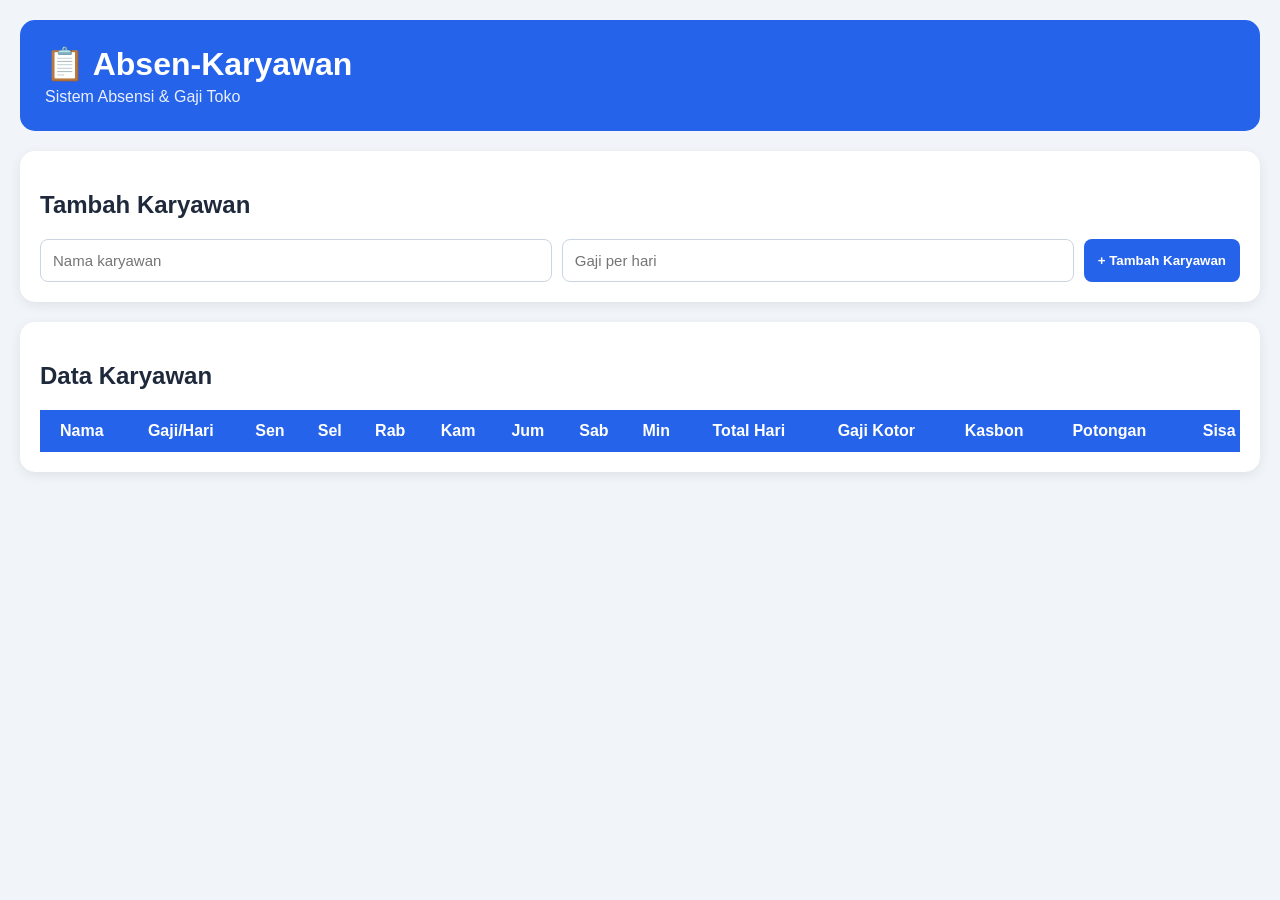
==== index.html @ 2790cf2d "Rename index.html to index.html" ====
<!DOCTYPE html>
<html lang="id">

<head>

    <meta charset="UTF-8">

    <meta name="viewport"
          content="width=device-width, initial-scale=1.0">

    <meta name="theme-color"
          content="#2563eb">

    <meta name="apple-mobile-web-app-capable"
          content="yes">

    <meta name="apple-mobile-web-app-title"
          content="Absen-Karyawan">

    <title>Absen-Karyawan</title>

    <link rel="stylesheet" href="style.css">

    <link rel="manifest" href="manifest.json">

</head>

<body>

<div class="container">

    <header>

        <h1>📋 Absen-Karyawan</h1>

        <p>
            Sistem Absensi & Gaji Toko
        </p>

    </header>


    <section class="form-card">

        <h2>Tambah Karyawan</h2>

        <div class="form-group">

            <input
                type="text"
                id="nama"
                placeholder="Nama karyawan">

            <input
                type="number"
                id="gaji"
                placeholder="Gaji per hari">

            <button onclick="tambahKaryawan()">
                + Tambah Karyawan
            </button>

        </div>

    </section>


    <section class="table-card">

        <h2>Data Karyawan</h2>

        <div class="table-wrapper">

            <table>

                <thead>

                    <tr>

                        <th>Nama</th>
                        <th>Gaji/Hari</th>

                        <th>Sen</th>
                        <th>Sel</th>
                        <th>Rab</th>
                        <th>Kam</th>
                        <th>Jum</th>
                        <th>Sab</th>
                        <th>Min</th>

                        <th>Total Hari</th>
                        <th>Gaji Kotor</th>

                        <th>Kasbon</th>
                        <th>Potongan</th>
                        <th>Sisa Kasbon</th>

                        <th>Gaji Bersih</th>

                        <th>Aksi</th>

                    </tr>

                </thead>

                <tbody id="dataKaryawan"></tbody>

            </table>

        </div>

    </section>

</div>


<script src="script.js"></script>


<script>

if ("serviceWorker" in navigator) {

    window.addEventListener("load", function () {

        navigator.serviceWorker.register("./sw.js");

    });

}

</script>

</body>

</html>
---- style.css ----
* {
    box-sizing: border-box;
}

body {
    margin: 0;
    font-family: Arial, Helvetica, sans-serif;
    background: #f1f5f9;
    color: #1e293b;
}

.container {
    max-width: 1400px;
    margin: auto;
    padding: 20px;
}

header {
    background: #2563eb;
    color: white;
    padding: 25px;
    border-radius: 15px;
    margin-bottom: 20px;
}

header h1 {
    margin: 0 0 5px;
}

header p {
    margin: 0;
    opacity: .9;
}

.form-card,
.table-card {
    background: white;
    padding: 20px;
    border-radius: 15px;
    margin-bottom: 20px;
    box-shadow: 0 3px 12px rgba(0,0,0,.08);
}

.form-group {
    display: flex;
    gap: 10px;
    flex-wrap: wrap;
}

input {
    padding: 12px;
    border: 1px solid #cbd5e1;
    border-radius: 8px;
    font-size: 15px;
}

.form-group input {
    flex: 1;
    min-width: 180px;
}

button {
    border: none;
    border-radius: 8px;
    padding: 10px 14px;
    cursor: pointer;
    background: #2563eb;
    color: white;
    font-weight: bold;
}

button:hover {
    opacity: .9;
}

.table-wrapper {
    overflow-x: auto;
}

table {
    width: 100%;
    border-collapse: collapse;
    min-width: 1500px;
}

th {
    background: #2563eb;
    color: white;
    padding: 12px 8px;
    white-space: nowrap;
}

td {
    padding: 10px 8px;
    border-bottom: 1px solid #e2e8f0;
    text-align: center;
    white-space: nowrap;
}

tr:hover {
    background: #f8fafc;
}


/* =========================
   ABSENSI
========================= */

.absen-select {
    padding: 7px;
    border-radius: 7px;
    border: 1px solid #cbd5e1;
    font-size: 13px;
    background: white;
    cursor: pointer;
}


/* =========================
   INPUT KASBON & POTONGAN
========================= */

.kasbon-input {
    width: 100px;
    padding: 8px;
    border: 1px solid #cbd5e1;
    border-radius: 7px;
    font-size: 14px;
    text-align: right;
    background: white;
}

.kasbon-input:focus {
    outline: none;
    border-color: #2563eb;
    box-shadow: 0 0 0 2px rgba(37,99,235,.15);
}


/* =========================
   TOTAL HARI
========================= */

.total-hari {
    font-weight: bold;
    color: #2563eb;
}


/* =========================
   GAJI KOTOR
========================= */

.gaji-kotor {
    font-weight: bold;
}


/* =========================
   SISA KASBON
========================= */

.sisa-kasbon {
    font-weight: bold;
    color: #dc2626;
}


/* =========================
   GAJI BERSIH
========================= */

.gaji-bersih {
    font-weight: bold;
    color: #16a34a;
}


/* =========================
   TOMBOL EDIT
========================= */

.edit-btn {
    background: #f59e0b;
    margin: 2px;
}


/* =========================
   TOMBOL HAPUS
========================= */

.delete-btn {
    background: #dc2626;
    margin: 2px;
}


/* =========================
   TOMBOL UMUM DI TABEL
========================= */

td button {
    margin: 2px;
}


/* =========================
   RESPONSIVE HP
========================= */

@media (max-width: 600px) {

    .container {
        padding: 10px;
    }

    header {
        padding: 20px;
    }

    header h1 {
        font-size: 22px;
    }

    .form-card,
    .table-card {
        padding: 15px;
    }

    .form-group {
        flex-direction: column;
    }

    .form-group input {
        width: 100%;
    }

    .form-group button {
        width: 100%;
    }

}
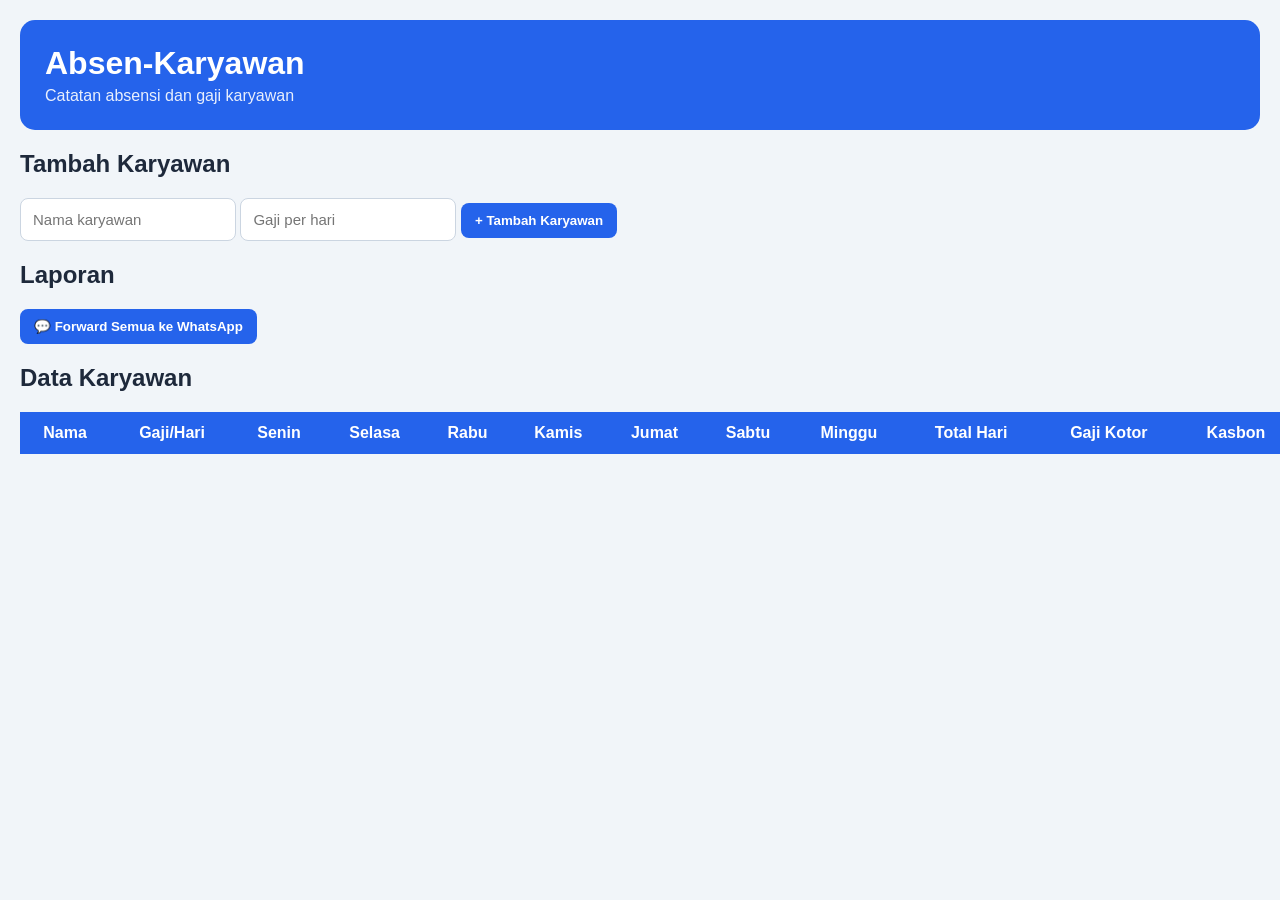
==== commit 3acce15e: "Improve HTML formatting and structure Refactor HTML structure for better readability and maintainabi" ====
--- a/index.html
+++ b/index.html
@@ -5,25 +5,25 @@
 
     <meta charset="UTF-8">
 
-    <meta name="viewport"
-          content="width=device-width, initial-scale=1.0">
+    <meta
+        name="viewport"
+        content="width=device-width, initial-scale=1.0"
+    >
 
-    <meta name="theme-color"
-          content="#2563eb">
-
-    <meta name="apple-mobile-web-app-capable"
-          content="yes">
-
-    <meta name="apple-mobile-web-app-title"
-          content="Absen-Karyawan">
+    <meta
+        name="theme-color"
+        content="#2563eb"
+    >
 
     <title>Absen-Karyawan</title>
 
-    <link rel="stylesheet" href="style.css">
-
-    <link rel="manifest" href="manifest.json">
+    <link
+        rel="stylesheet"
+        href="style.css"
+    >
 
 </head>
+
 
 <body>
 
@@ -31,30 +31,34 @@
 
     <header>
 
-        <h1>📋 Absen-Karyawan</h1>
+        <h1>Absen-Karyawan</h1>
 
         <p>
-            Sistem Absensi & Gaji Toko
+            Catatan absensi dan gaji karyawan
         </p>
 
     </header>
 
 
-    <section class="form-card">
+    <!-- TAMBAH KARYAWAN -->
+
+    <div class="card">
 
         <h2>Tambah Karyawan</h2>
 
-        <div class="form-group">
+        <div class="form">
 
             <input
                 type="text"
                 id="nama"
-                placeholder="Nama karyawan">
+                placeholder="Nama karyawan"
+            >
 
             <input
                 type="number"
                 id="gaji"
-                placeholder="Gaji per hari">
+                placeholder="Gaji per hari"
+            >
 
             <button onclick="tambahKaryawan()">
                 + Tambah Karyawan
@@ -62,14 +66,29 @@
 
         </div>
 
-    </section>
+    </div>
 
 
-    <section class="table-card">
+    <!-- LAPORAN -->
+
+    <div class="card laporan-card">
+
+        <h2>Laporan</h2>
+
+        <button onclick="kirimSemuaWhatsApp()">
+            💬 Forward Semua ke WhatsApp
+        </button>
+
+    </div>
+
+
+    <!-- DATA KARYAWAN -->
+
+    <div class="card">
 
         <h2>Data Karyawan</h2>
 
-        <div class="table-wrapper">
+        <div class="table-container">
 
             <table>
 
@@ -78,22 +97,28 @@
                     <tr>
 
                         <th>Nama</th>
+
                         <th>Gaji/Hari</th>
 
-                        <th>Sen</th>
-                        <th>Sel</th>
-                        <th>Rab</th>
-                        <th>Kam</th>
-                        <th>Jum</th>
-                        <th>Sab</th>
-                        <th>Min</th>
+                        <th>Senin</th>
+
+                        <th>Selasa</th>
+
+                        <th>Rabu</th>
+
+                        <th>Kamis</th>
+
+                        <th>Jumat</th>
+
+                        <th>Sabtu</th>
+
+                        <th>Minggu</th>
 
                         <th>Total Hari</th>
+
                         <th>Gaji Kotor</th>
 
                         <th>Kasbon</th>
-                        <th>Potongan</th>
-                        <th>Sisa Kasbon</th>
 
                         <th>Gaji Bersih</th>
 
@@ -103,34 +128,22 @@
 
                 </thead>
 
-                <tbody id="dataKaryawan"></tbody>
+
+                <tbody id="dataKaryawan">
+
+                </tbody>
 
             </table>
 
         </div>
 
-    </section>
+    </div>
 
 </div>
 
 
 <script src="script.js"></script>
 
-
-<script>
-
-if ("serviceWorker" in navigator) {
-
-    window.addEventListener("load", function () {
-
-        navigator.serviceWorker.register("./sw.js");
-
-    });
-
-}
-
-</script>
-
 </body>
 
 </html>
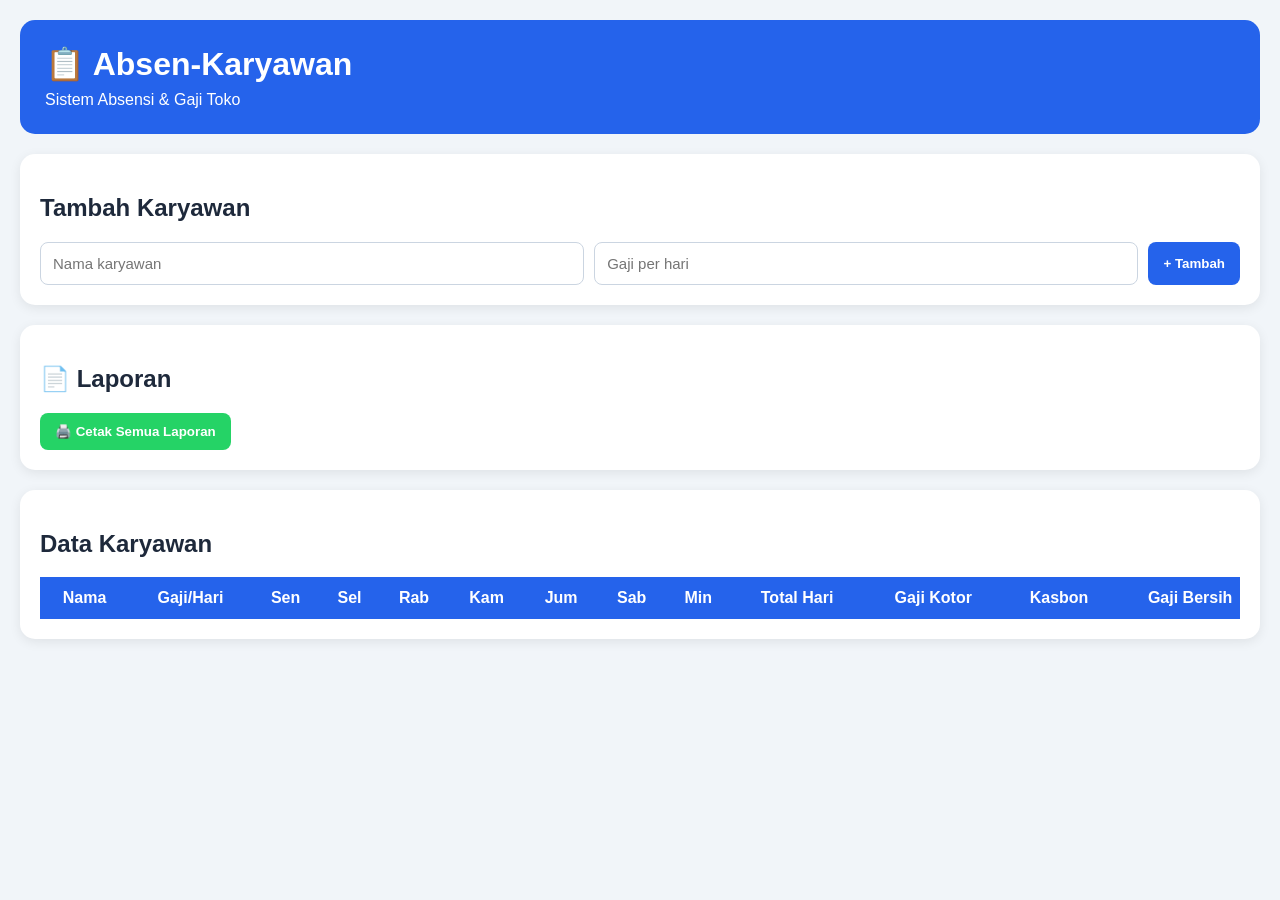
==== commit 1c074b51: "Refactor HTML structure and update content" ====
--- a/index.html
+++ b/index.html
@@ -1,48 +1,26 @@
 <!DOCTYPE html>
 <html lang="id">
-
 <head>
-
     <meta charset="UTF-8">
-
-    <meta
-        name="viewport"
-        content="width=device-width, initial-scale=1.0"
-    >
-
-    <meta
-        name="theme-color"
-        content="#2563eb"
-    >
+    <meta name="viewport" content="width=device-width, initial-scale=1.0">
 
     <title>Absen-Karyawan</title>
 
-    <link
-        rel="stylesheet"
-        href="style.css"
-    >
-
+    <link rel="stylesheet" href="style.css">
 </head>
-
 
 <body>
 
 <div class="container">
 
     <header>
-
-        <h1>Absen-Karyawan</h1>
-
-        <p>
-            Catatan absensi dan gaji karyawan
-        </p>
-
+        <h1>📋 Absen-Karyawan</h1>
+        <p>Sistem Absensi & Gaji Toko</p>
     </header>
 
 
     <!-- TAMBAH KARYAWAN -->
-
-    <div class="card">
+    <section class="card">
 
         <h2>Tambah Karyawan</h2>
 
@@ -61,30 +39,28 @@
             >
 
             <button onclick="tambahKaryawan()">
-                + Tambah Karyawan
+                + Tambah
             </button>
 
         </div>
 
-    </div>
+    </section>
 
 
     <!-- LAPORAN -->
+    <section class="card laporan-card">
 
-    <div class="card laporan-card">
+        <h2>📄 Laporan</h2>
 
-        <h2>Laporan</h2>
-
-        <button onclick="kirimSemuaWhatsApp()">
-            💬 Forward Semua ke WhatsApp
+        <button onclick="cetakSemua()">
+            🖨️ Cetak Semua Laporan
         </button>
 
-    </div>
+    </section>
 
 
     <!-- DATA KARYAWAN -->
-
-    <div class="card">
+    <section class="card">
 
         <h2>Data Karyawan</h2>
 
@@ -95,55 +71,42 @@
                 <thead>
 
                     <tr>
-
                         <th>Nama</th>
-
                         <th>Gaji/Hari</th>
 
-                        <th>Senin</th>
-
-                        <th>Selasa</th>
-
-                        <th>Rabu</th>
-
-                        <th>Kamis</th>
-
-                        <th>Jumat</th>
-
-                        <th>Sabtu</th>
-
-                        <th>Minggu</th>
+                        <th>Sen</th>
+                        <th>Sel</th>
+                        <th>Rab</th>
+                        <th>Kam</th>
+                        <th>Jum</th>
+                        <th>Sab</th>
+                        <th>Min</th>
 
                         <th>Total Hari</th>
-
                         <th>Gaji Kotor</th>
-
                         <th>Kasbon</th>
-
                         <th>Gaji Bersih</th>
-
                         <th>Aksi</th>
-
                     </tr>
 
                 </thead>
 
-
-                <tbody id="dataKaryawan">
-
-                </tbody>
+                <tbody id="dataKaryawan"></tbody>
 
             </table>
 
         </div>
 
-    </div>
+    </section>
 
 </div>
+
+
+<!-- AREA LAPORAN CETAK -->
+<div id="printArea"></div>
 
 
 <script src="script.js"></script>
 
 </body>
-
 </html>
--- a/style.css
+++ b/style.css
@@ -1,10 +1,10 @@
-* {
+* * {
     box-sizing: border-box;
 }
 
 body {
     margin: 0;
-    font-family: Arial, Helvetica, sans-serif;
+    font-family: Arial, sans-serif;
     background: #f1f5f9;
     color: #1e293b;
 }
@@ -15,6 +15,11 @@
     padding: 20px;
 }
 
+
+/* =========================
+   HEADER
+========================= */
+
 header {
     background: #2563eb;
     color: white;
@@ -24,24 +29,32 @@
 }
 
 header h1 {
-    margin: 0 0 5px;
+    margin: 0 0 8px;
 }
 
 header p {
     margin: 0;
-    opacity: .9;
-}
-
-.form-card,
-.table-card {
+}
+
+
+/* =========================
+   CARD
+========================= */
+
+.card {
     background: white;
     padding: 20px;
     border-radius: 15px;
     margin-bottom: 20px;
-    box-shadow: 0 3px 12px rgba(0,0,0,.08);
-}
-
-.form-group {
+    box-shadow: 0 3px 12px rgba(0,0,0,0.08);
+}
+
+
+/* =========================
+   FORM
+========================= */
+
+.form {
     display: flex;
     gap: 10px;
     flex-wrap: wrap;
@@ -54,33 +67,63 @@
     font-size: 15px;
 }
 
-.form-group input {
+.form input {
     flex: 1;
     min-width: 180px;
 }
+
+
+/* =========================
+   BUTTON
+========================= */
 
 button {
     border: none;
     border-radius: 8px;
-    padding: 10px 14px;
+    padding: 11px 15px;
+    background: #2563eb;
+    color: white;
+    font-weight: bold;
     cursor: pointer;
-    background: #2563eb;
-    color: white;
-    font-weight: bold;
 }
 
 button:hover {
-    opacity: .9;
-}
-
-.table-wrapper {
+    opacity: 0.9;
+}
+
+
+/* =========================
+   WHATSAPP
+========================= */
+
+.laporan-card button {
+    background: #25D366;
+}
+
+.whatsapp {
+    background: #25D366;
+    color: white;
+    margin-top: 5px;
+}
+
+.whatsapp:hover {
+    background: #1ebe5d;
+    opacity: 1;
+}
+
+
+/* =========================
+   TABLE
+========================= */
+
+.table-container {
     overflow-x: auto;
 }
 
 table {
     width: 100%;
+    min-width: 1300px;
     border-collapse: collapse;
-    min-width: 1500px;
 }
 
 th {
@@ -103,110 +146,49 @@
 
 
 /* =========================
-   ABSENSI
-========================= */
-
-.absen-select {
+   SELECT
+========================= */
+
+select {
     padding: 7px;
-    border-radius: 7px;
-    border: 1px solid #cbd5e1;
-    font-size: 13px;
-    background: white;
-    cursor: pointer;
-}
-
-
-/* =========================
-   INPUT KASBON & POTONGAN
-========================= */
-
-.kasbon-input {
-    width: 100px;
-    padding: 8px;
     border: 1px solid #cbd5e1;
     border-radius: 7px;
-    font-size: 14px;
-    text-align: right;
-    background: white;
-}
-
-.kasbon-input:focus {
-    outline: none;
-    border-color: #2563eb;
-    box-shadow: 0 0 0 2px rgba(37,99,235,.15);
-}
-
-
-/* =========================
-   TOTAL HARI
-========================= */
-
-.total-hari {
+}
+
+
+/* =========================
+   KASBON
+========================= */
+
+.kasbon {
+    width: 100px;
+}
+
+
+/* =========================
+   TOMBOL AKSI
+========================= */
+
+.edit {
+    background: #f59e0b;
+}
+
+.delete {
+    background: #dc2626;
+}
+
+.bersih {
+    color: #16a34a;
     font-weight: bold;
-    color: #2563eb;
-}
-
-
-/* =========================
-   GAJI KOTOR
-========================= */
-
-.gaji-kotor {
+}
+
+.kotor {
     font-weight: bold;
 }
 
 
 /* =========================
-   SISA KASBON
-========================= */
-
-.sisa-kasbon {
-    font-weight: bold;
-    color: #dc2626;
-}
-
-
-/* =========================
-   GAJI BERSIH
-========================= */
-
-.gaji-bersih {
-    font-weight: bold;
-    color: #16a34a;
-}
-
-
-/* =========================
-   TOMBOL EDIT
-========================= */
-
-.edit-btn {
-    background: #f59e0b;
-    margin: 2px;
-}
-
-
-/* =========================
-   TOMBOL HAPUS
-========================= */
-
-.delete-btn {
-    background: #dc2626;
-    margin: 2px;
-}
-
-
-/* =========================
-   TOMBOL UMUM DI TABEL
-========================= */
-
-td button {
-    margin: 2px;
-}
-
-
-/* =========================
-   RESPONSIVE HP
+   MOBILE
 ========================= */
 
 @media (max-width: 600px) {
@@ -217,27 +199,24 @@
 
     header {
         padding: 20px;
-    }
-
-    header h1 {
-        font-size: 22px;
-    }
-
-    .form-card,
-    .table-card {
+        border-radius: 12px;
+    }
+
+    .card {
         padding: 15px;
     }
 
-    .form-group {
+    .form {
         flex-direction: column;
     }
 
-    .form-group input {
+    .form input,
+    .form button {
         width: 100%;
     }
 
-    .form-group button {
-        width: 100%;
-    }
-
-}
+    button {
+        min-height: 42px;
+    }
+
+}
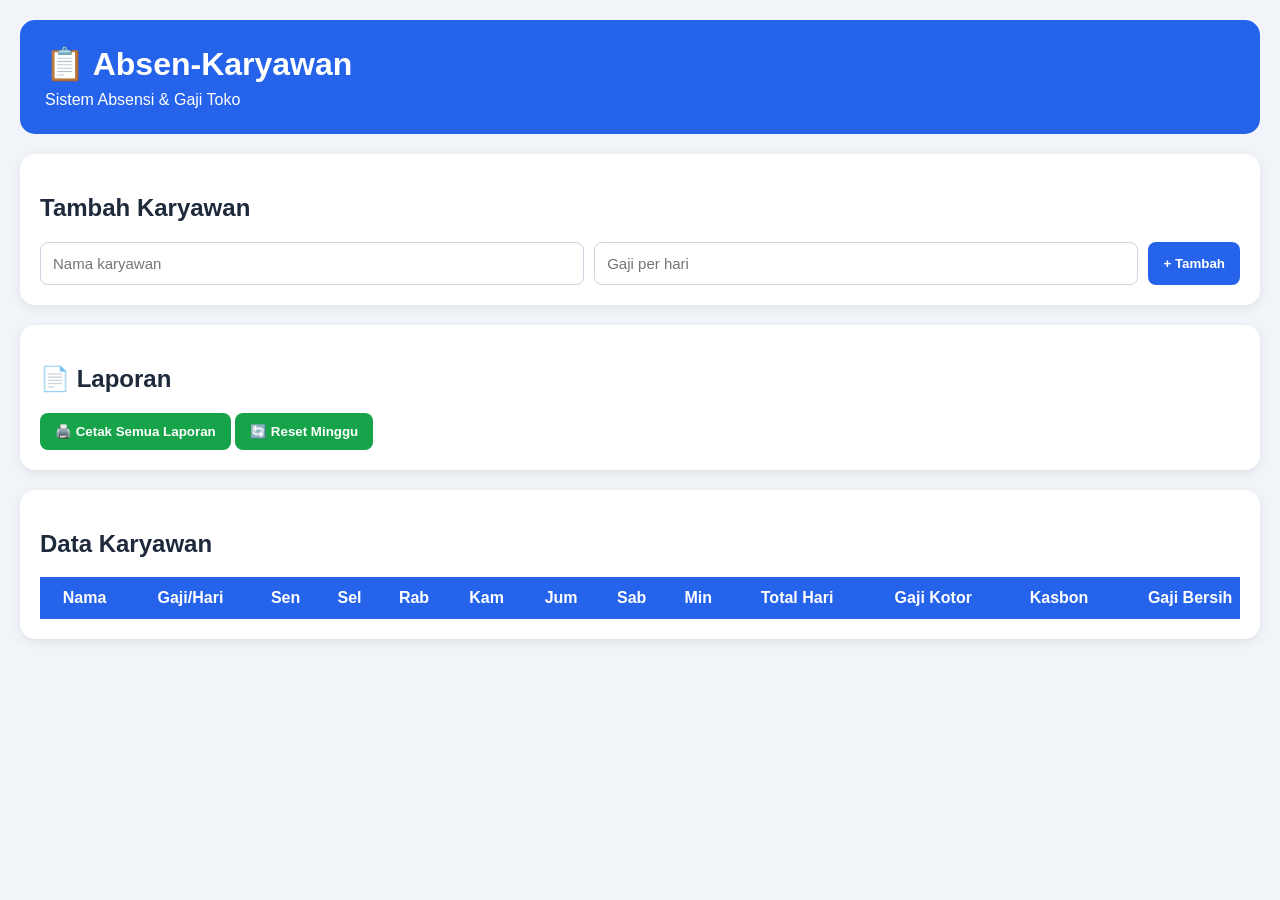
==== commit 9eea8934: "Refactor HTML structure and improve formatting" ====
--- a/index.html
+++ b/index.html
@@ -1,30 +1,62 @@
 <!DOCTYPE html>
 <html lang="id">
+
 <head>
+
     <meta charset="UTF-8">
-    <meta name="viewport" content="width=device-width, initial-scale=1.0">
+
+    <meta
+        name="viewport"
+        content="width=device-width, initial-scale=1.0"
+    >
 
     <title>Absen-Karyawan</title>
 
-    <link rel="stylesheet" href="style.css">
+    <link
+        rel="stylesheet"
+        href="style.css"
+    >
+
 </head>
 
+
 <body>
 
+
 <div class="container">
 
+
+    <!-- =========================
+         HEADER
+    ========================== -->
+
     <header>
-        <h1>📋 Absen-Karyawan</h1>
-        <p>Sistem Absensi & Gaji Toko</p>
+
+        <h1>
+            📋 Absen-Karyawan
+        </h1>
+
+        <p>
+            Sistem Absensi & Gaji Toko
+        </p>
+
     </header>
 
 
-    <!-- TAMBAH KARYAWAN -->
+
+    <!-- =========================
+         TAMBAH KARYAWAN
+    ========================== -->
+
     <section class="card">
 
-        <h2>Tambah Karyawan</h2>
+        <h2>
+            Tambah Karyawan
+        </h2>
+
 
         <div class="form">
+
 
             <input
                 type="text"
@@ -32,81 +64,205 @@
                 placeholder="Nama karyawan"
             >
 
+
             <input
                 type="number"
                 id="gaji"
                 placeholder="Gaji per hari"
             >
 
-            <button onclick="tambahKaryawan()">
+
+            <button
+                type="button"
+                onclick="tambahKaryawan()"
+            >
                 + Tambah
             </button>
 
+
         </div>
 
     </section>
 
 
-    <!-- LAPORAN -->
+
+    <!-- =========================
+         LAPORAN
+    ========================== -->
+
     <section class="card laporan-card">
 
-        <h2>📄 Laporan</h2>
-
-        <button onclick="cetakSemua()">
-            🖨️ Cetak Semua Laporan
-        </button>
+
+        <h2>
+            📄 Laporan
+        </h2>
+
+
+        <div class="laporan-buttons">
+
+
+            <!-- CETAK SEMUA -->
+
+            <button
+                type="button"
+                onclick="cetakSemua()"
+            >
+                🖨️ Cetak Semua Laporan
+            </button>
+
+
+
+            <!-- RESET MINGGU -->
+
+            <button
+                type="button"
+                onclick="resetMinggu()"
+            >
+                🔄 Reset Minggu
+            </button>
+
+
+        </div>
+
 
     </section>
 
 
-    <!-- DATA KARYAWAN -->
+
+    <!-- =========================
+         DATA KARYAWAN
+    ========================== -->
+
     <section class="card">
 
-        <h2>Data Karyawan</h2>
+
+        <h2>
+            Data Karyawan
+        </h2>
+
 
         <div class="table-container">
 
+
             <table>
 
+
                 <thead>
 
+
                     <tr>
-                        <th>Nama</th>
-                        <th>Gaji/Hari</th>
-
-                        <th>Sen</th>
-                        <th>Sel</th>
-                        <th>Rab</th>
-                        <th>Kam</th>
-                        <th>Jum</th>
-                        <th>Sab</th>
-                        <th>Min</th>
-
-                        <th>Total Hari</th>
-                        <th>Gaji Kotor</th>
-                        <th>Kasbon</th>
-                        <th>Gaji Bersih</th>
-                        <th>Aksi</th>
+
+                        <th>
+                            Nama
+                        </th>
+
+
+                        <th>
+                            Gaji/Hari
+                        </th>
+
+
+                        <th>
+                            Sen
+                        </th>
+
+
+                        <th>
+                            Sel
+                        </th>
+
+
+                        <th>
+                            Rab
+                        </th>
+
+
+                        <th>
+                            Kam
+                        </th>
+
+
+                        <th>
+                            Jum
+                        </th>
+
+
+                        <th>
+                            Sab
+                        </th>
+
+
+                        <th>
+                            Min
+                        </th>
+
+
+                        <th>
+                            Total Hari
+                        </th>
+
+
+                        <th>
+                            Gaji Kotor
+                        </th>
+
+
+                        <th>
+                            Kasbon
+                        </th>
+
+
+                        <th>
+                            Gaji Bersih
+                        </th>
+
+
+                        <th>
+                            Aksi
+                        </th>
+
                     </tr>
 
+
                 </thead>
 
-                <tbody id="dataKaryawan"></tbody>
+
+
+                <tbody id="dataKaryawan">
+
+                </tbody>
+
 
             </table>
 
+
         </div>
 
+
     </section>
 
+
 </div>
 
 
-<!-- AREA LAPORAN CETAK -->
-<div id="printArea"></div>
-
+
+<!-- =========================
+     AREA CETAK
+========================== -->
+
+<div id="printArea">
+
+</div>
+
+
+
+<!-- =========================
+     JAVASCRIPT
+========================== -->
 
 <script src="script.js"></script>
 
+
 </body>
+
 </html>
--- a/style.css
+++ b/style.css
@@ -1,4 +1,4 @@
-* * {
+* {
     box-sizing: border-box;
 }
 
@@ -15,11 +15,6 @@
     padding: 20px;
 }
 
-
-/* =========================
-   HEADER
-========================= */
-
 header {
     background: #2563eb;
     color: white;
@@ -35,11 +30,6 @@
 header p {
     margin: 0;
 }
-
-
-/* =========================
-   CARD
-========================= */
 
 .card {
     background: white;
@@ -49,11 +39,6 @@
     box-shadow: 0 3px 12px rgba(0,0,0,0.08);
 }
 
-
-/* =========================
-   FORM
-========================= */
-
 .form {
     display: flex;
     gap: 10px;
@@ -72,11 +57,6 @@
     min-width: 180px;
 }
 
-
-/* =========================
-   BUTTON
-========================= */
-
 button {
     border: none;
     border-radius: 8px;
@@ -91,30 +71,9 @@
     opacity: 0.9;
 }
 
-
-/* =========================
-   WHATSAPP
-========================= */
-
 .laporan-card button {
-    background: #25D366;
-}
-
-.whatsapp {
-    background: #25D366;
-    color: white;
-    margin-top: 5px;
-}
-
-.whatsapp:hover {
-    background: #1ebe5d;
-    opacity: 1;
-}
-
-
-/* =========================
-   TABLE
-========================= */
+    background: #16a34a;
+}
 
 .table-container {
     overflow-x: auto;
@@ -144,37 +103,42 @@
     background: #f8fafc;
 }
 
-
-/* =========================
-   SELECT
-========================= */
-
 select {
     padding: 7px;
     border: 1px solid #cbd5e1;
     border-radius: 7px;
 }
 
-
-/* =========================
-   KASBON
-========================= */
-
 .kasbon {
     width: 100px;
 }
 
-
-/* =========================
-   TOMBOL AKSI
-========================= */
-
 .edit {
     background: #f59e0b;
 }
 
 .delete {
     background: #dc2626;
+}
+
+.print {
+    background: #0f766e;
+    margin-top: 5px;
+}
+
+/* =========================
+   WHATSAPP
+========================= */
+
+.whatsapp {
+    background: #25D366;
+    color: white;
+    margin-top: 5px;
+}
+
+.whatsapp:hover {
+    background: #1ebe5d;
+    opacity: 1;
 }
 
 .bersih {
@@ -188,7 +152,100 @@
 
 
 /* =========================
-   MOBILE
+   LAPORAN CETAK
+========================= */
+
+#printArea {
+    display: none;
+}
+
+.laporan {
+    font-family: Arial, sans-serif;
+    color: #000;
+    padding: 20px;
+}
+
+.laporan h1 {
+    text-align: center;
+    margin-bottom: 5px;
+}
+
+.laporan h2 {
+    text-align: center;
+    margin-top: 0;
+}
+
+.laporan-info {
+    margin: 20px 0;
+}
+
+.laporan table {
+    width: 100%;
+    min-width: 0;
+    border-collapse: collapse;
+}
+
+.laporan th,
+.laporan td {
+    border: 1px solid #000;
+    padding: 8px;
+    text-align: left;
+}
+
+.laporan th {
+    background: #eee;
+    color: #000;
+}
+
+.total-box {
+    margin-top: 20px;
+    border: 1px solid #000;
+    padding: 15px;
+}
+
+.total-box p {
+    margin: 7px 0;
+}
+
+.signature {
+    margin-top: 60px;
+    display: flex;
+    justify-content: space-between;
+    text-align: center;
+}
+
+.signature div {
+    width: 200px;
+}
+
+
+/* =========================
+   MODE PRINT
+========================= */
+
+@media print {
+
+    body {
+        background: white;
+    }
+
+    .container {
+        display: none !important;
+    }
+
+    #printArea {
+        display: block !important;
+    }
+
+    @page {
+        size: A4;
+        margin: 15mm;
+    }
+}
+
+
+/* =========================
+   RESPONSIVE HP
 ========================= */
 
 @media (max-width: 600px) {
